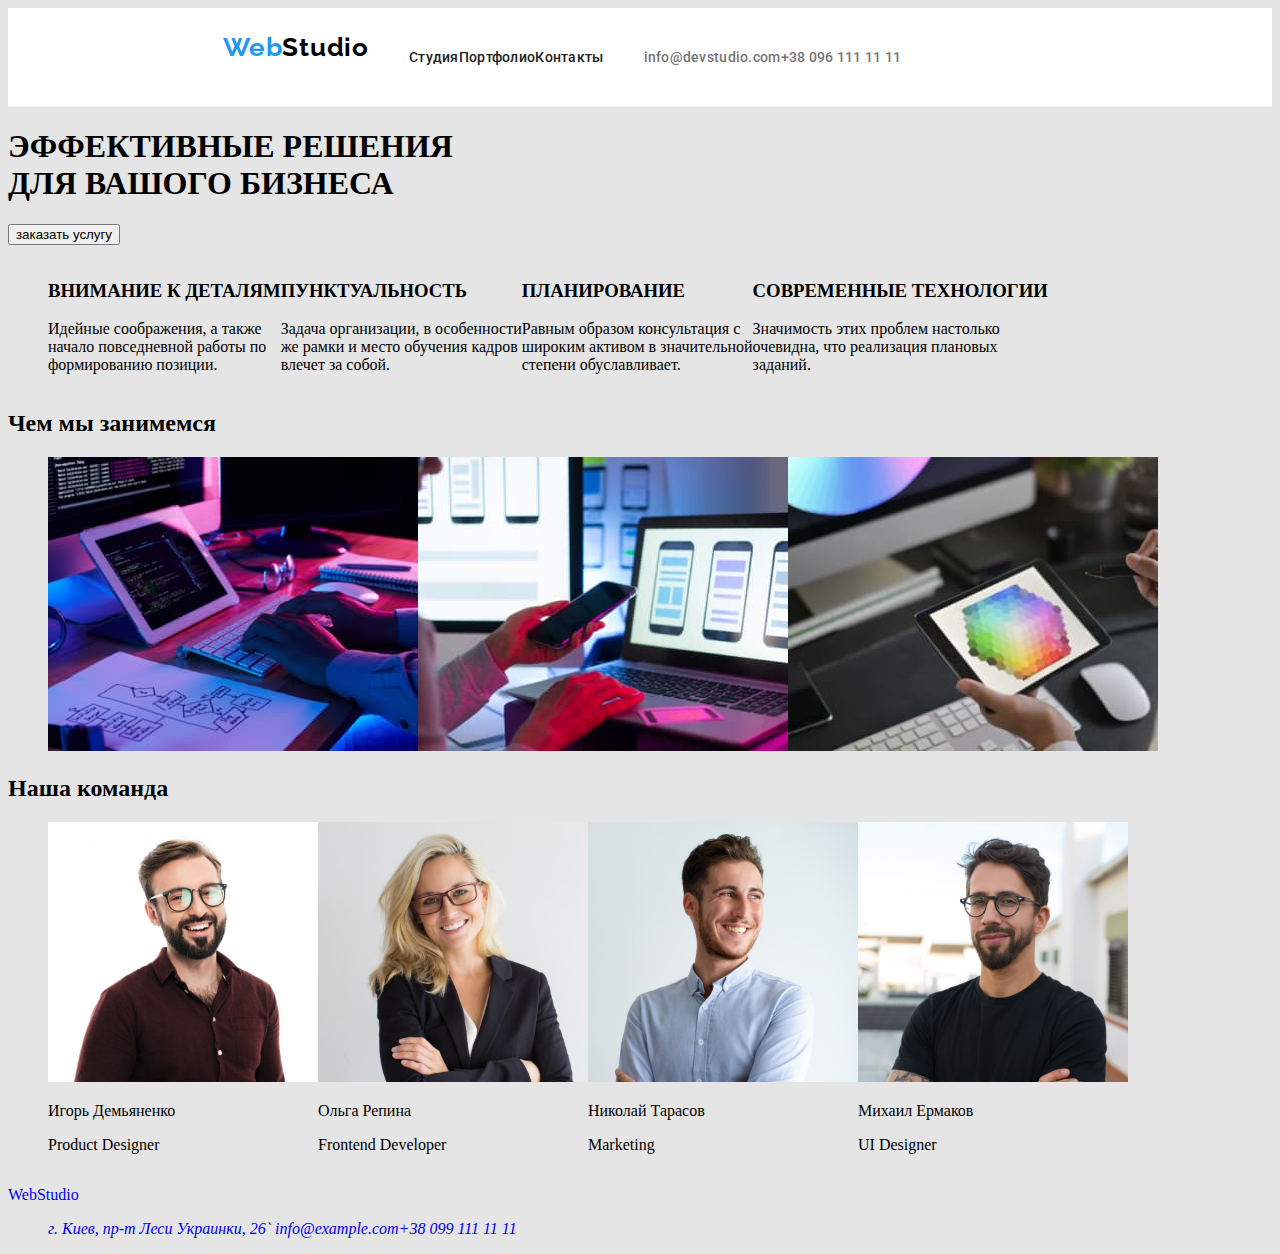
==== index.html @ 20a9e18e "Стилізація 1" ====
<!DOCTYPE html>
<html lang="ru">
<head>
    <meta charset="UTF-8">
    <meta http-equiv="X-UA-Compatible" content="IE=edge">
    <meta name="viewport" content="width=device-width, initial-scale=1.0">
    <link rel="preconnect" href="https://fonts.googleapis.com">
    <link rel="preconnect" href="https://fonts.gstatic.com" crossorigin>
    <link href="https://fonts.googleapis.com/css2?family=Raleway:wght@700&family=Roboto:wght@400;500;700;900&display=swap" rel="stylesheet">
    <link rel="stylesheet" href="/styles/styles.css">
    <title>Студия</title>
</head>
<body>
    <!-- Верхняя линия-->
    <header class="header">
        <a class="link studio-name" href="WebStudio"><span class="web">Web</span>Studio</a>
            <!-- Меню навигации -->
            <nav class="nav-list">
                <ul class="list">               
                    <li>
                        <a class="link header-list wstudio" href="">Студия</a>
                    </li>
                    <li>
                        <a class="link header-list wportfolio" href="/portfolio.html" target="_blank">Портфолио</a>
                    </li>
                    <li>
                        <a class="link header-list wcontacts" href="">Контакты</a>
                    </li>
                </ul>
            </nav>
            <ul class="list">
                <li><a class="link head-contact" href="mailto:info@devstudio.com">info@devstudio.com</a></li>
                <li><a class="link head-contact" href="tel:+380961111111">+38 096 111 11 11</a></li>
            </ul> 
    </header>
    <!-- Шапка сайта -->
    <main>
        <!-- Заказ услуги -->
        <section>
            <h1>ЭФФЕКТИВНЫЕ РЕШЕНИЯ<br>ДЛЯ ВАШОГО БИЗНЕСА</h1>
            <button type="button">заказать услугу</button>
        </section>
        <!-- Особености -->
        <section>
            <ul class="list">
                <li>
                    <h3>ВНИМАНИЕ К ДЕТАЛЯМ</h3>
                    <p>Идейные соображения, а также <br>начало повседневной работы по <br>формированию позиции.</p>
                </li>
                <li>
                    <h3>ПУНКТУАЛЬНОСТЬ</h3>
                    <p>Задача организации, в особенности <br>же рамки и место обучения кадров <br>влечет за собой.</p>
                </li>       
                <li>
                    <h3>ПЛАНИРОВАНИЕ</h3>
                    <p>Равным образом консультация с <br>широким активом в значительной <br>степени обуславливает.</p>
                </li> 
                <li>
                    <h3>СОВРЕМЕННЫЕ ТЕХНОЛОГИИ</h3>
                    <p>Значимость этих проблем настолько <br>очевидна, что реализация плановых <br>заданий.</p>
                </li>
            </ul>
        </section>
        <!-- Информация о работе в фото -->
        <section>
            <h2>Чем мы занимемся</h2>
            <ul class="list">
                <li>
                    <img src="./images/doingone.jpg" alt="Фото чем мы занимаемся" width="370">
                </li>
                <li>
                    <img src="./images/doingtwo.jpg" alt="Фото чем мы занимаемся" width="370">
                </li>
                <li>
                    <img src="./images/doingthree.jpg" alt="Фото чем мы занимаемся" width="370">
                </li>
            </ul>           
        </section>
        <!-- Команда -->
        <section>
            <h2>Наша команда</h2>
            <ul class="list">
                <li><img src="./images/demianenko.jpg" alt="Фото члена нашей команды" width="270">
                    <p>Игорь Демьяненко</p>
                    <p lang="en">Product Designer</p>
                </li>
                <li><img src="./images/repina.jpg" alt="Фото члена нашей команды" width="270">
                    <p>Ольга Репина</p>
                    <p lang="en">Frontend Developer</p>
                </li>
                <li><img src="./images/tarasov.jpg" alt="Фото члена нашей команды" width="270">
                    <p>Николай Тарасов</p>
                    <p lang="en">Marketing</p>
                </li>
                <li><img src="./images/ermakov.jpg" alt="Фото члена нашей команды" width="270">
                    <p>Михаил Ермаков</p>
                    <p lang="en">UI Designer</p>
                </li>  
            </ul>
        </section>
    </main>
    <!-- Подвал сайта -->
    <footer>
        <a class="link" href="WebStudio"><span>Web</span>Studio</a>
        <address>
            <ul class="list">
                <li>
                    <a class="link" href="https://goo.gl/maps/6Xr1MrQCFGWjLaGo9" target="_blank">г. Киев, пр-т Леси Украинки, 26</a>
                </li>
                <li>`
                    <a class="link" href="mailto:info@example.com">info@example.com</a>
                </li>
                <li>
                    <a class="link" href="tel:+380991111111"> +38 099 111 11 11</a>
                </li>
            </ul>
        </address>
    </footer>
</body>
</html>
---- styles/styles.css ----
body {
    font-family: 'Roboto' 'Raleway' sans-serif;
    background-color: #E5E5E5;

}

.list {
    list-style: none;
    display: flex;
}

.link {
    text-decoration: none;
}

.header {
    display: flex;
background: #FFFFFF;
padding-left: 215px;
padding-top: 24px;
padding-bottom: 25px;
padding-right: 93px;
}

.studio-name {
    font-family: Raleway;
    font-style: normal;
    font-weight: bold;
    font-size: 26px;
    line-height: 31px;
    letter-spacing: 0.03em;
    color: #000000;
}

.web {
    font-style: normal;
    font-weight: bold;
    font-size: 26px;
    line-height: 31px;
    letter-spacing: 0.03em;
    color: #2196F3;
}

.header-list {
    font-family: Roboto;
    font-style: normal;
    font-weight: 500;
    font-size: 14px;
    line-height: 16px;
    letter-spacing: 0.02em;
    color: #212121;
}

.header-list:visited {
    color:#212121;
}

.header-list:hover {
    color:#2196F3;
}

.head-contact {
    font-family: Roboto;
    font-style: normal;
    font-weight: 500;
    font-size: 14px;
    line-height: 16px;
    letter-spacing: 0.02em;   
    color: #757575;
}

.head-contact:hover {
   color:#2196F3
}
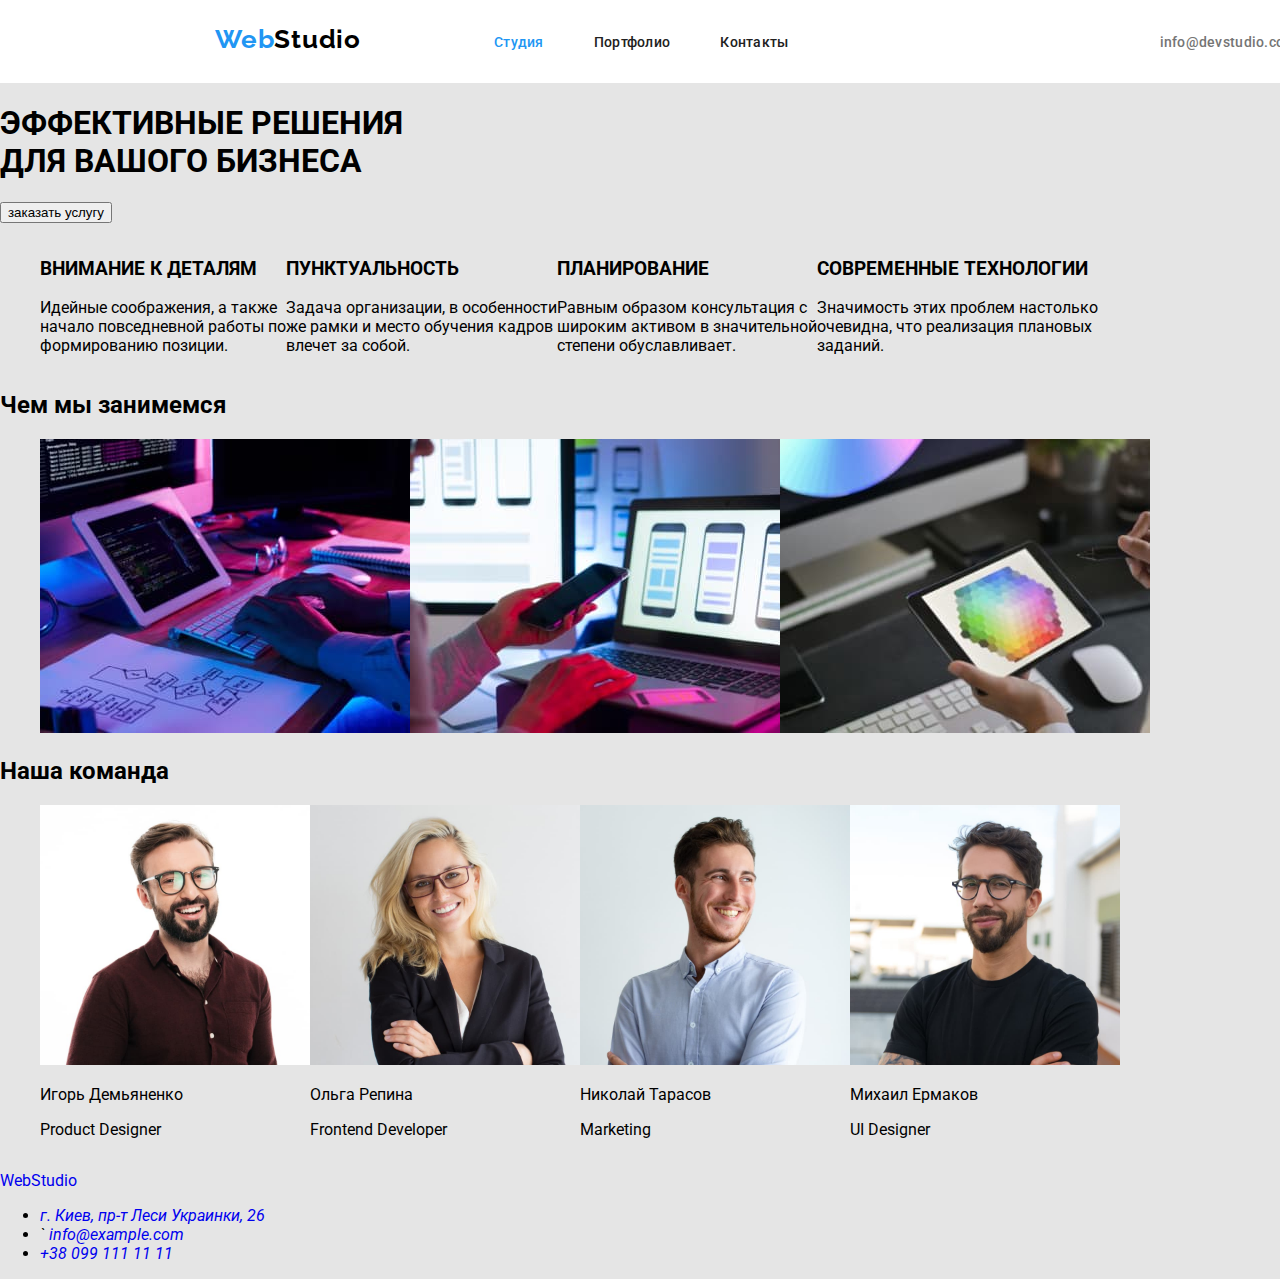
==== commit ea55a0e7: "Сделал основу шапки" ====
--- a/index.html
+++ b/index.html
@@ -13,30 +13,30 @@
 <body>
     <!-- Верхняя линия-->
     <header class="header">
-        <a class="link studio-name" href="WebStudio"><span class="web">Web</span>Studio</a>
+        <a class="link studio-name" href="/index.html"><span class="web">Web</span>Studio</a>
             <!-- Меню навигации -->
-            <nav class="nav-list">
+            <nav class="menu-nav">
                 <ul class="list">               
                     <li>
-                        <a class="link header-list wstudio" href="">Студия</a>
+                        <a class="link list-studio" href="">Студия</a>
                     </li>
                     <li>
-                        <a class="link header-list wportfolio" href="/portfolio.html" target="_blank">Портфолио</a>
+                        <a class="link list-portfolio" href="/portfolio.html">Портфолио</a>
                     </li>
                     <li>
-                        <a class="link header-list wcontacts" href="">Контакты</a>
+                        <a class="link list-contacts" href="">Контакты</a>
                     </li>
                 </ul>
             </nav>
-            <ul class="list">
-                <li><a class="link head-contact" href="mailto:info@devstudio.com">info@devstudio.com</a></li>
-                <li><a class="link head-contact" href="tel:+380961111111">+38 096 111 11 11</a></li>
+            <ul class="list contact-list">
+                <li><a class="link header-mail" href="mailto:info@devstudio.com">info@devstudio.com</a></li>
+                <li><a class="link header-tel" href="tel:+380961111111">+38 096 111 11 11</a></li>
             </ul> 
     </header>
     <!-- Шапка сайта -->
     <main>
         <!-- Заказ услуги -->
-        <section>
+        <section >
             <h1>ЭФФЕКТИВНЫЕ РЕШЕНИЯ<br>ДЛЯ ВАШОГО БИЗНЕСА</h1>
             <button type="button">заказать услугу</button>
         </section>
@@ -103,7 +103,7 @@
     <footer>
         <a class="link" href="WebStudio"><span>Web</span>Studio</a>
         <address>
-            <ul class="list">
+            <ul>
                 <li>
                     <a class="link" href="https://goo.gl/maps/6Xr1MrQCFGWjLaGo9" target="_blank">г. Киев, пр-т Леси Украинки, 26</a>
                 </li>
--- a/styles/styles.css
+++ b/styles/styles.css
@@ -1,7 +1,9 @@
 body {
-    font-family: 'Roboto' 'Raleway' sans-serif;
+    font-family: 'Roboto', sans-serif;
     background-color: #E5E5E5;
-
+    width: 1600px;
+    margin: 0 auto;
+    line-height: 1,5;
 }
 
 .list {
@@ -9,20 +11,28 @@
     display: flex;
 }
 
+
 .link {
     text-decoration: none;
 }
 
 .header {
     display: flex;
-background: #FFFFFF;
-padding-left: 215px;
-padding-top: 24px;
-padding-bottom: 25px;
-padding-right: 93px;
+    /* width: 1600px;
+    height: 80px;
+    left: 0px;
+    top: 0px; */
+    background: #FFFFFF;
+
 }
 
+/* Стилизация WebStudio */
+
 .studio-name {
+    padding-top: 24px;
+    padding-right: 93px;  
+    padding-bottom: 25px;
+    padding-left: 215px;
     font-family: Raleway;
     font-style: normal;
     font-weight: bold;
@@ -41,7 +51,26 @@
     color: #2196F3;
 }
 
-.header-list {
+.menu-nav {
+    padding-top: 16px;
+    padding-bottom: 16px;
+}
+
+.list-studio {
+    padding-top: 100px;
+    padding-right: 50px;
+    padding-bottom: 32px;
+    font-family: Roboto;
+    font-style: normal;
+    font-weight: 500;
+    font-size: 14px;
+    line-height: 16px;
+    letter-spacing: 0.02em;
+    color: #2196F3;
+}
+
+.list-portfolio {
+    padding-right: 50px;
     font-family: Roboto;
     font-style: normal;
     font-weight: 500;
@@ -51,24 +80,69 @@
     color: #212121;
 }
 
-.header-list:visited {
-    color:#212121;
+.list-portfolio:hover {
+    color: #2196F3;
 }
 
-.header-list:hover {
-    color:#2196F3;
-}
-
-.head-contact {
+.list-contacts {
+    padding-right: 331px;
     font-family: Roboto;
     font-style: normal;
     font-weight: 500;
     font-size: 14px;
     line-height: 16px;
-    letter-spacing: 0.02em;   
+    letter-spacing: 0.02em;
+    color: #212121;
+}
+
+.list-contacts:hover {
+    color:#2196F3;
+}
+
+.contact-list {
+    padding-top: 16px;
+    padding-bottom: 16px;
+}
+
+.header-mail {
+    padding-right: 50px;
+    font-family: Roboto;
+    font-style: normal;
+    font-weight: 500;
+    font-size: 14px;
+    line-height: 16px;
+    letter-spacing: 0.02em;
     color: #757575;
 }
 
-.head-contact:hover {
-   color:#2196F3
+.header-mail:hover {
+    color:#2196F3;
 }
+
+.header-tel {
+    font-family: Roboto;
+    font-style: normal;
+    font-weight: 500;
+    font-size: 14px;
+    line-height: 16px;
+    letter-spacing: 0.02em;
+    color: #757575;
+}
+
+.header-tel:hover {
+    color:#2196F3;
+}
+
+/* .list-portfolio,
+.list-contacts,
+.header-mail,
+.header-tel:visited {
+color: #212121;
+}
+
+.list-portfolio,
+.list-contacts,
+.header-mail,
+.header-tel :hover {
+color: #2196F3;
+} */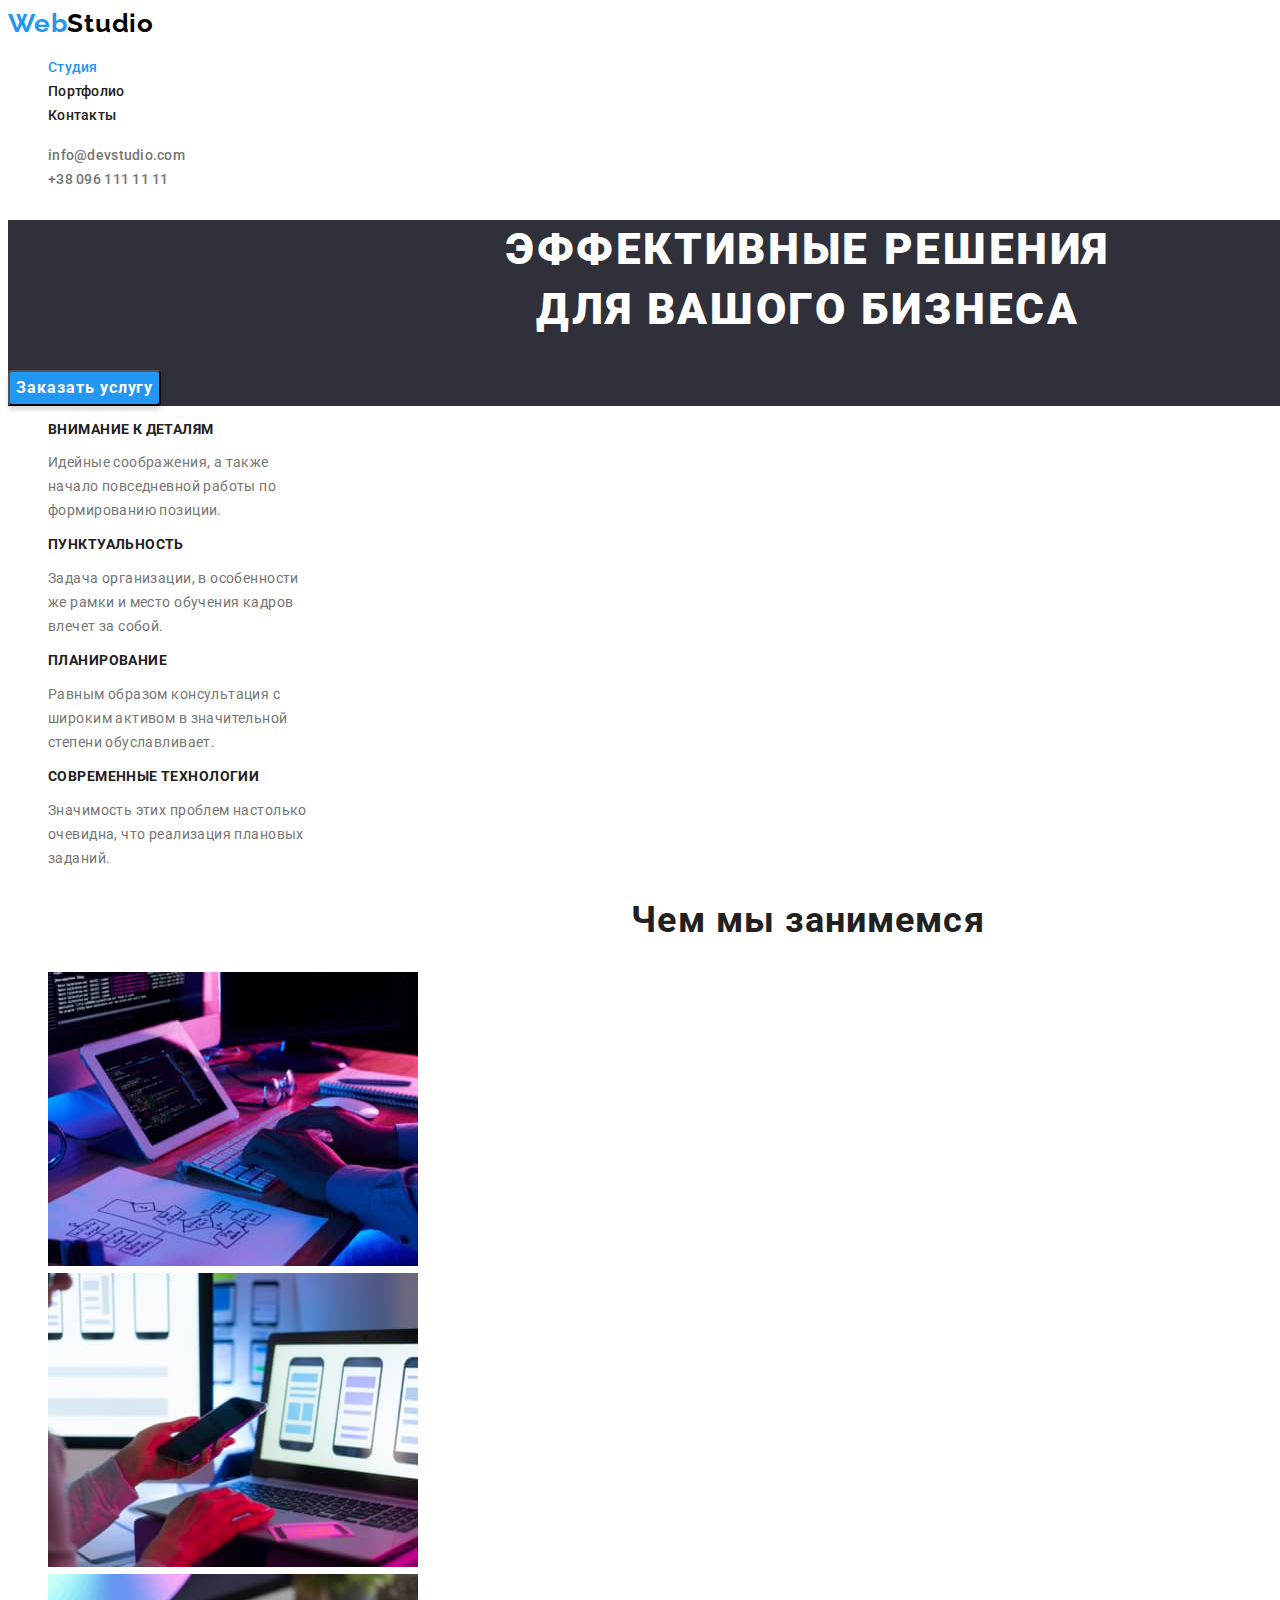
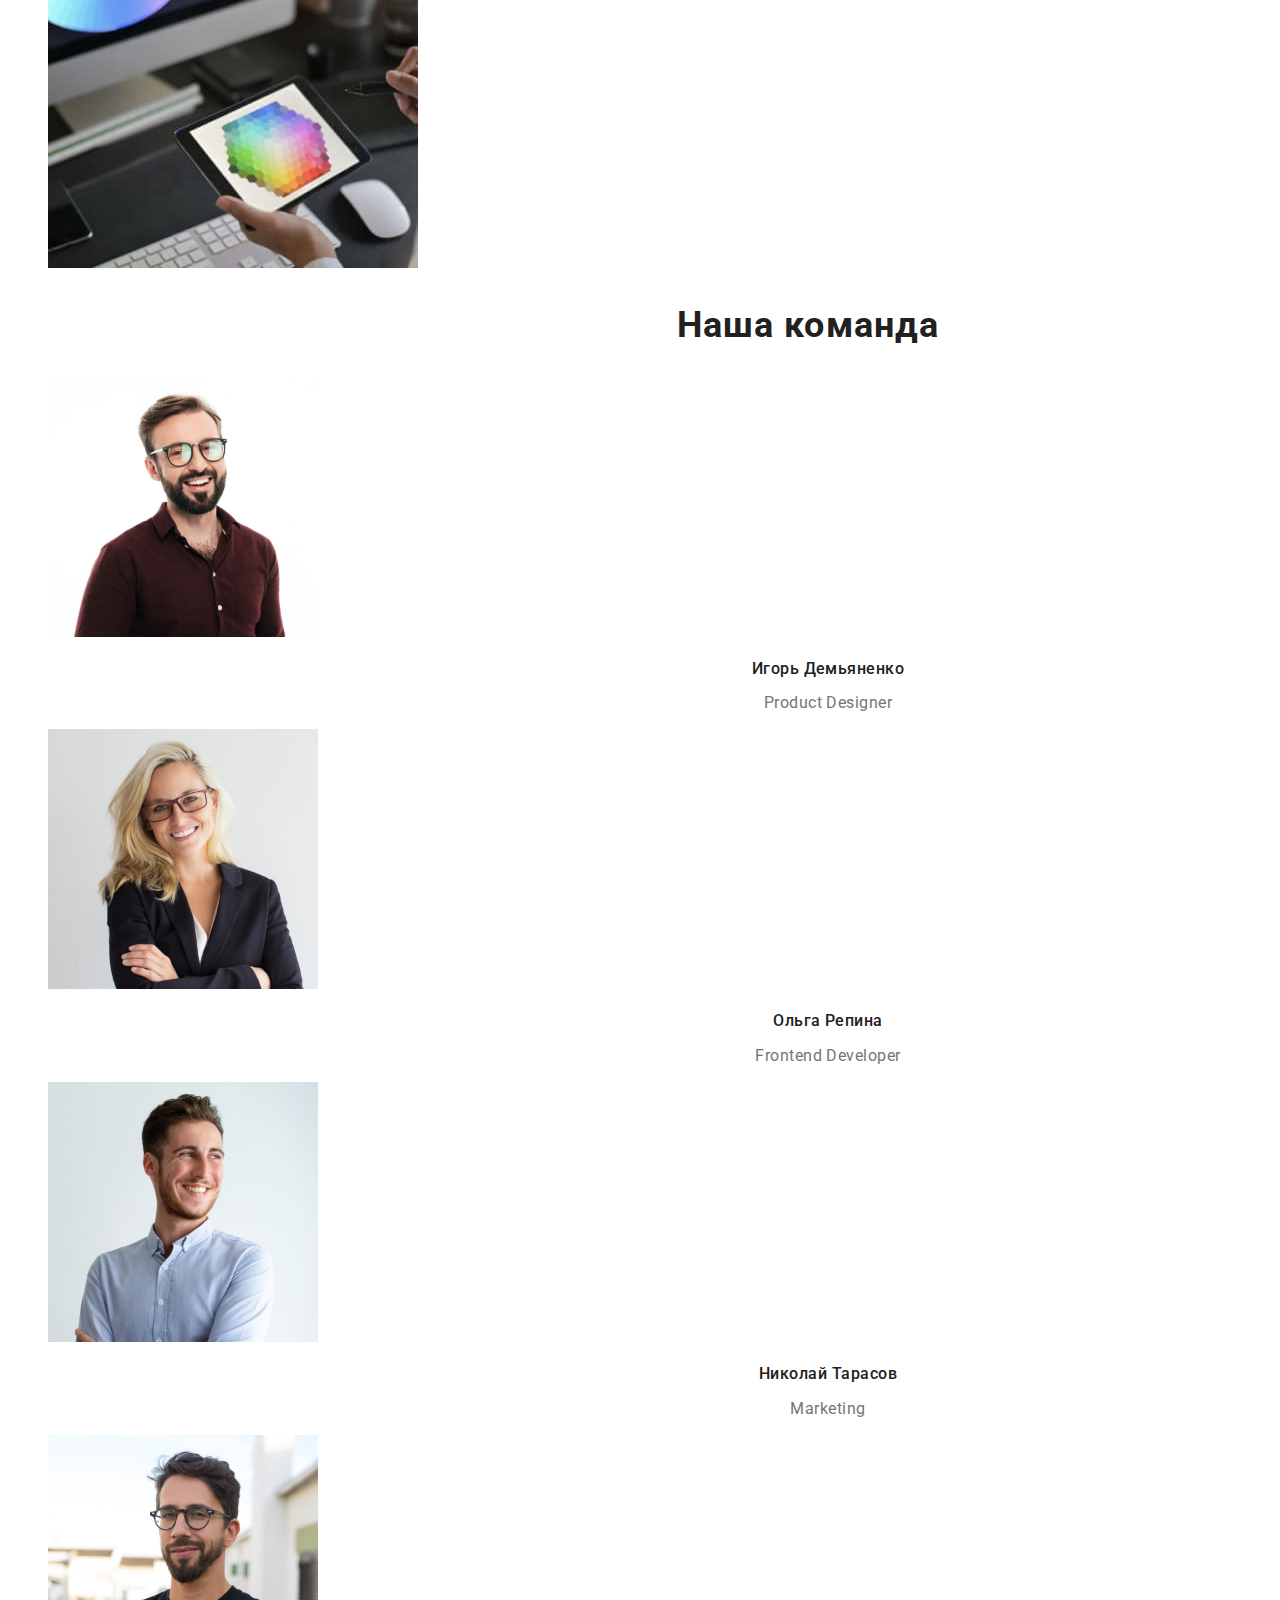
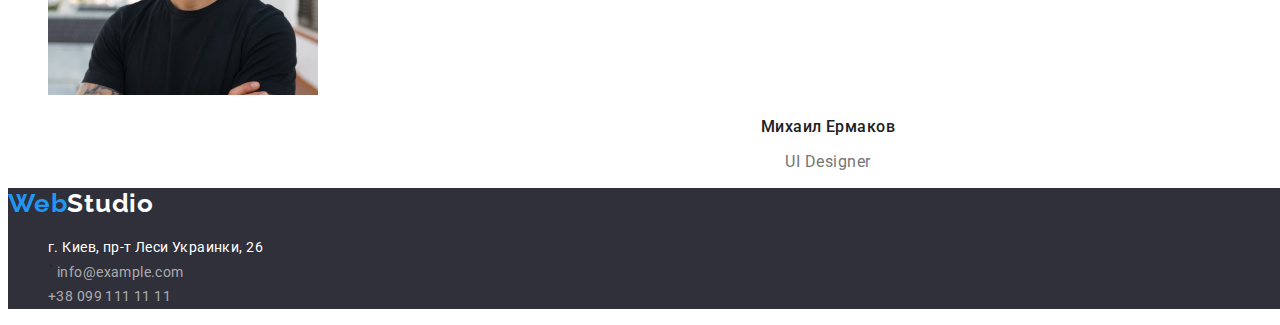
==== commit 86331ea3: "finish?" ====
--- a/index.html
+++ b/index.html
@@ -18,7 +18,7 @@
             <nav class="menu-nav">
                 <ul class="list">               
                     <li>
-                        <a class="link list-studio" href="">Студия</a>
+                        <a class="link list-studio" href="/index.html" style="color: #2196F3;">Студия</a>
                     </li>
                     <li>
                         <a class="link list-portfolio" href="/portfolio.html">Портфолио</a>
@@ -36,34 +36,34 @@
     <!-- Шапка сайта -->
     <main>
         <!-- Заказ услуги -->
-        <section >
-            <h1>ЭФФЕКТИВНЫЕ РЕШЕНИЯ<br>ДЛЯ ВАШОГО БИЗНЕСА</h1>
-            <button type="button">заказать услугу</button>
+        <section class="order-service">
+            <h1 class="order-title">ЭФФЕКТИВНЫЕ РЕШЕНИЯ<br>ДЛЯ ВАШОГО БИЗНЕСА</h1>
+            <button type="button" class="order-button">Заказать услугу</button>
         </section>
         <!-- Особености -->
         <section>
             <ul class="list">
                 <li>
-                    <h3>ВНИМАНИЕ К ДЕТАЛЯМ</h3>
-                    <p>Идейные соображения, а также <br>начало повседневной работы по <br>формированию позиции.</p>
+                    <h3 class="feature-title">ВНИМАНИЕ К ДЕТАЛЯМ</h3>
+                    <p class="feature-item">Идейные соображения, а также <br>начало повседневной работы по <br>формированию позиции.</p>
                 </li>
                 <li>
-                    <h3>ПУНКТУАЛЬНОСТЬ</h3>
-                    <p>Задача организации, в особенности <br>же рамки и место обучения кадров <br>влечет за собой.</p>
+                    <h3 class="feature-title">ПУНКТУАЛЬНОСТЬ</h3>
+                    <p class="feature-item">Задача организации, в особенности <br>же рамки и место обучения кадров <br>влечет за собой.</p>
                 </li>       
                 <li>
-                    <h3>ПЛАНИРОВАНИЕ</h3>
-                    <p>Равным образом консультация с <br>широким активом в значительной <br>степени обуславливает.</p>
+                    <h3 class="feature-title">ПЛАНИРОВАНИЕ</h3>
+                    <p class="feature-item">Равным образом консультация с <br>широким активом в значительной <br>степени обуславливает.</p>
                 </li> 
                 <li>
-                    <h3>СОВРЕМЕННЫЕ ТЕХНОЛОГИИ</h3>
-                    <p>Значимость этих проблем настолько <br>очевидна, что реализация плановых <br>заданий.</p>
+                    <h3 class="feature-title">СОВРЕМЕННЫЕ ТЕХНОЛОГИИ</h3>
+                    <p class="feature-item">Значимость этих проблем настолько <br>очевидна, что реализация плановых <br>заданий.</p>
                 </li>
             </ul>
         </section>
         <!-- Информация о работе в фото -->
         <section>
-            <h2>Чем мы занимемся</h2>
+            <h2 class="photo-title">Чем мы занимемся</h2>
             <ul class="list">
                 <li>
                     <img src="./images/doingone.jpg" alt="Фото чем мы занимаемся" width="370">
@@ -78,40 +78,40 @@
         </section>
         <!-- Команда -->
         <section>
-            <h2>Наша команда</h2>
+            <h2 class="photo-title">Наша команда</h2>
             <ul class="list">
                 <li><img src="./images/demianenko.jpg" alt="Фото члена нашей команды" width="270">
-                    <p>Игорь Демьяненко</p>
-                    <p lang="en">Product Designer</p>
+                    <p class="member-name">Игорь Демьяненко</p>
+                    <p lang="en" class="member-role">Product Designer</p>
                 </li>
                 <li><img src="./images/repina.jpg" alt="Фото члена нашей команды" width="270">
-                    <p>Ольга Репина</p>
-                    <p lang="en">Frontend Developer</p>
+                    <p class="member-name">Ольга Репина</p>
+                    <p lang="en" class="member-role">Frontend Developer</p>
                 </li>
                 <li><img src="./images/tarasov.jpg" alt="Фото члена нашей команды" width="270">
-                    <p>Николай Тарасов</p>
-                    <p lang="en">Marketing</p>
+                    <p class="member-name">Николай Тарасов</p>
+                    <p lang="en" class="member-role">Marketing</p>
                 </li>
                 <li><img src="./images/ermakov.jpg" alt="Фото члена нашей команды" width="270">
-                    <p>Михаил Ермаков</p>
-                    <p lang="en">UI Designer</p>
+                    <p class="member-name">Михаил Ермаков</p>
+                    <p lang="en" class="member-role">UI Designer</p>
                 </li>  
             </ul>
         </section>
     </main>
     <!-- Подвал сайта -->
-    <footer>
-        <a class="link" href="WebStudio"><span>Web</span>Studio</a>
+    <footer class="footer">
+        <a class="link footer-studio-name" href="/index.html"><span class="web">Web</span>Studio</a>
         <address>
-            <ul>
+            <ul class="list">
                 <li>
-                    <a class="link" href="https://goo.gl/maps/6Xr1MrQCFGWjLaGo9" target="_blank">г. Киев, пр-т Леси Украинки, 26</a>
+                    <a class="link footer-adress" href="https://goo.gl/maps/6Xr1MrQCFGWjLaGo9" target="_blank">г. Киев, пр-т Леси Украинки, 26</a>
                 </li>
                 <li>`
-                    <a class="link" href="mailto:info@example.com">info@example.com</a>
+                    <a class="link footer-contact" href="mailto:info@example.com">info@example.com</a>
                 </li>
                 <li>
-                    <a class="link" href="tel:+380991111111"> +38 099 111 11 11</a>
+                    <a class="link footer-contact" href="tel:+380991111111"> +38 099 111 11 11</a>
                 </li>
             </ul>
         </address>
--- a/styles/styles.css
+++ b/styles/styles.css
@@ -1,14 +1,21 @@
+/* ----------Переменные---------- */
+
+:root {
+    --main-color: #2196F3;
+    --text-color: #212121;
+    --grey-color: #757575;
+}
+
 body {
-    font-family: 'Roboto', sans-serif;
-    background-color: #E5E5E5;
+    font-family: 'Roboto', sans-serif; 
+    background-color: #FFFFFF;
+    color: var(--text-color);
     width: 1600px;
-    margin: 0 auto;
-    line-height: 1,5;
+    line-height: 1.5;
 }
 
 .list {
     list-style: none;
-    display: flex;
 }
 
 
@@ -16,133 +23,294 @@
     text-decoration: none;
 }
 
+/* -------------Стилизация Header------------- */
+
 .header {
+    background: #FFFFFF;
+}
+
+/* --Стилизация слова WebStudio-- */
+
+.studio-name {
+    font-family: "Raleway", sans-serif;
+    font-style: normal;
+    font-weight: 700;
+    font-size: 26px;
+    line-height: 1.19; 
+    letter-spacing: 0.03em;
+    color: #000000;
+}
+
+.web {
+    font-weight: 700;
+    font-size: 26px;
+    line-height: 1.19;
+     letter-spacing: 0.03em;
+    color: var(--main-color);
+}
+
+/* --Стилизация меню навигации-- */
+
+.list-studio {
+    font-weight: 500;
+    font-size: 14px;
+    line-height: 1.14;
+    letter-spacing: 0.02em;
+    color: var(--text-color);
+}
+
+.list-portfolio {
+    font-weight: 500;
+    font-size: 14px;
+    line-height: 1.14;
+    letter-spacing: 0.02em;
+    color: var(--text-color);
+}
+
+.list-contacts {
+    font-weight: 500;
+    font-size: 14px;
+    line-height: 1.14;
+    letter-spacing: 0.02em;
+    color: var(--text-color);
+}
+
+.list-studio:hover,
+.list-studio:focus {
+    color: var(--main-color);
+}
+
+.list-portfolio:hover,
+.list-portfolio:focus {
+    color: var(--main-color);
+}
+
+.list-contacts:hover,
+.list-contacts:focus {
+    color: var(--main-color);
+}
+
+/* --Стилизация контактов хедера-- */
+
+.header-mail {
+    font-family: "Roboto", sans-serif;
+    font-weight: 500;
+    font-size: 14px;
+    line-height: 1.14;
+    letter-spacing: 0.02em;
+    color: var(--grey-color);
+}
+
+.header-tel {
+    font-family: "Roboto", sans-serif;
+    font-style: normal;
+    font-weight: 500;
+    font-size: 14px;
+    line-height: 1.14;
+    letter-spacing: 0.02em;
+    color: var(--grey-color);
+}
+
+.header-mail:hover,
+.header-mail:focus,
+.header-tel:hover,
+.header-tel:focus {
+   color: var(--main-color);
+}
+
+/* -------------Стилизация Main------------- */
+
+/* --Стилизация блока заказа услуг-- */
+
+.order-service {
+    background: #2F303A;
+}
+
+.order-title {
+    font-weight: 900;
+    font-size: 44px;
+    line-height: 1.36;
+    text-align: center;
+    letter-spacing: 0.06em;
+    text-transform: uppercase;
+    color: #FFFFFF;
+}
+
+.order-button {
+    font-family: "Roboto", sans-serif;
+    font-style: normal;
+    font-weight: 700;
+    font-size: 16px;
+    line-height: 1.87;
     display: flex;
-    /* width: 1600px;
-    height: 80px;
-    left: 0px;
-    top: 0px; */
-    background: #FFFFFF;
-
-}
-
-/* Стилизация WebStudio */
-
-.studio-name {
-    padding-top: 24px;
-    padding-right: 93px;  
-    padding-bottom: 25px;
-    padding-left: 215px;
-    font-family: Raleway;
-    font-style: normal;
-    font-weight: bold;
+    align-items: center;
+    text-align: center;
+    letter-spacing: 0.06em;
+    color: #FFFFFF;
+    background: var(--main-color);
+    box-shadow: 0px 4px 4px rgba(0, 0, 0, 0.15);
+    border-radius: 4px;
+}
+
+.order-button:hover,
+.order-button:focus {
+    background: #188CE8;
+    box-shadow: 0px 4px 4px rgba(0, 0, 0, 0.15);
+    border-radius: 4px;;
+}
+
+/* --Стилизация блока особеностей-- */
+
+.feature-title {
+    font-weight: 700;
+    font-size: 14px;
+    line-height: 1.14;
+    letter-spacing: 0.03em;
+    text-transform: uppercase;
+    color: var(--text-color);
+}
+
+.feature-item {
+    font-weight: normal;
+    font-size: 14px;
+    line-height: 1.71;
+    letter-spacing: 0.03em; 
+    color: var(--grey-color);  
+}
+
+/* --Стилизация блока о работе и команде-- */
+
+.photo-title {
+    font-weight: 700;
+    font-size: 36px;
+    line-height: 1.16;
+    text-align: center;
+    letter-spacing: 0.03em;
+    color: var(--text-color);
+}
+
+.member-name {
+    font-weight: 500;
+    font-size: 16px;
+    line-height: 1.18;
+    text-align: center;
+    letter-spacing: 0.03em;
+    color: var(--text-color);
+}
+
+.member-role {
+    font-size: 16px;
+    line-height: 1.18;
+    text-align: center;
+    letter-spacing: 0.03em;
+    color: var(--grey-color);
+}
+
+/* -------------Стилизация Footer------------- */
+
+.footer {
+    background: #2F303A;
+}
+
+.footer-studio-name {
+    font-family: "Raleway", sans-serif;
+    font-style: normal;
+    font-weight: 700;
     font-size: 26px;
-    line-height: 31px;
-    letter-spacing: 0.03em;
-    color: #000000;
-}
-
-.web {
-    font-style: normal;
-    font-weight: bold;
-    font-size: 26px;
-    line-height: 31px;
-    letter-spacing: 0.03em;
-    color: #2196F3;
-}
-
-.menu-nav {
-    padding-top: 16px;
-    padding-bottom: 16px;
-}
-
-.list-studio {
-    padding-top: 100px;
-    padding-right: 50px;
-    padding-bottom: 32px;
-    font-family: Roboto;
-    font-style: normal;
-    font-weight: 500;
-    font-size: 14px;
-    line-height: 16px;
-    letter-spacing: 0.02em;
-    color: #2196F3;
-}
-
-.list-portfolio {
-    padding-right: 50px;
-    font-family: Roboto;
-    font-style: normal;
-    font-weight: 500;
-    font-size: 14px;
-    line-height: 16px;
-    letter-spacing: 0.02em;
-    color: #212121;
-}
-
-.list-portfolio:hover {
-    color: #2196F3;
-}
-
-.list-contacts {
-    padding-right: 331px;
-    font-family: Roboto;
-    font-style: normal;
-    font-weight: 500;
-    font-size: 14px;
-    line-height: 16px;
-    letter-spacing: 0.02em;
-    color: #212121;
-}
-
-.list-contacts:hover {
-    color:#2196F3;
-}
-
-.contact-list {
-    padding-top: 16px;
-    padding-bottom: 16px;
-}
-
-.header-mail {
-    padding-right: 50px;
-    font-family: Roboto;
-    font-style: normal;
-    font-weight: 500;
-    font-size: 14px;
-    line-height: 16px;
-    letter-spacing: 0.02em;
-    color: #757575;
-}
-
-.header-mail:hover {
-    color:#2196F3;
-}
-
-.header-tel {
-    font-family: Roboto;
-    font-style: normal;
-    font-weight: 500;
-    font-size: 14px;
-    line-height: 16px;
-    letter-spacing: 0.02em;
-    color: #757575;
-}
-
-.header-tel:hover {
-    color:#2196F3;
-}
-
-/* .list-portfolio,
-.list-contacts,
-.header-mail,
-.header-tel:visited {
-color: #212121;
-}
-
-.list-portfolio,
-.list-contacts,
-.header-mail,
-.header-tel :hover {
-color: #2196F3;
-} */+    line-height: 1.19; 
+    letter-spacing: 0.03em;
+    color: #FFFFFF;
+}
+
+
+.footer-adress {
+    font-family: "Roboto", sans-serif;
+    font-style: normal;
+    font-weight: normal;
+    font-size: 14px;
+    line-height: 1.71;
+    letter-spacing: 0.03em;
+    color: #FFFFFF;
+}
+
+.footer-contact {
+    font-family: "Roboto", sans-serif;
+    font-style: normal;
+    font-weight: normal;
+    font-size: 14px;
+    line-height: 1.71;
+    letter-spacing: 0.03em;
+    color: rgba(255, 255, 255, 0.6);
+}
+
+.footer-adress:visited {
+    color: rgba(255, 255, 255, 0.6);
+}
+
+/* ----------Стилизация портфолио---------- */
+
+/* -- Фильтры -- */
+
+
+
+.filter-btn {
+    font-family: "Roboto", sans-serif;
+    font-style: normal;
+    font-weight: 500;
+    font-size: 16px;
+    line-height: 1.62;
+    text-align: center;
+    letter-spacing: 0.03em;
+    color: var(--text-color);
+    background: #F5F4FA;
+    border-radius: 4px;
+}
+
+.filter-btn:active {
+    background: var(--main-color);
+    box-shadow: 0px 3px 1px rgba(0, 0, 0, 0.1), 0px 1px 2px rgba(0, 0, 0, 0.08), 0px 2px 2px rgba(0, 0, 0, 0.12);
+    border-radius: 4px;
+}
+
+.portfolio-title {
+    font-family: "Roboto", sans-serif;
+    font-style: normal;
+    font-weight: 700;
+    font-size: 18px;
+    line-height: 2.00;
+    letter-spacing: 0.06em;
+    color: var(--text-color);
+}
+
+.portfolio-item {
+    font-family: "Roboto", sans-serif;
+    font-weight: normal;
+    font-size: 16px;
+    line-height: 1.87;
+    letter-spacing: 0.03em;
+    color: var(--grey-color);
+}
+
+.web-sites,
+.app,
+.design,
+.marketing {
+    float: left;
+    background-color: #2196F3;
+    color: #ffffff;
+    width: 100px;
+    line-height: 100px;
+    text-align: center;
+    margin: 2px;
+    display: none;
+}
+
+.show {
+    display: block;
+}
+
+.filter-btn,.active {
+    background: #2196F3;
+    box-shadow: 0px 3px 1px rgba(0, 0, 0, 0.1), 0px 1px 2px rgba(0, 0, 0, 0.08), 0px 2px 2px rgba(0, 0, 0, 0.12);
+    border-radius: 4px;
+}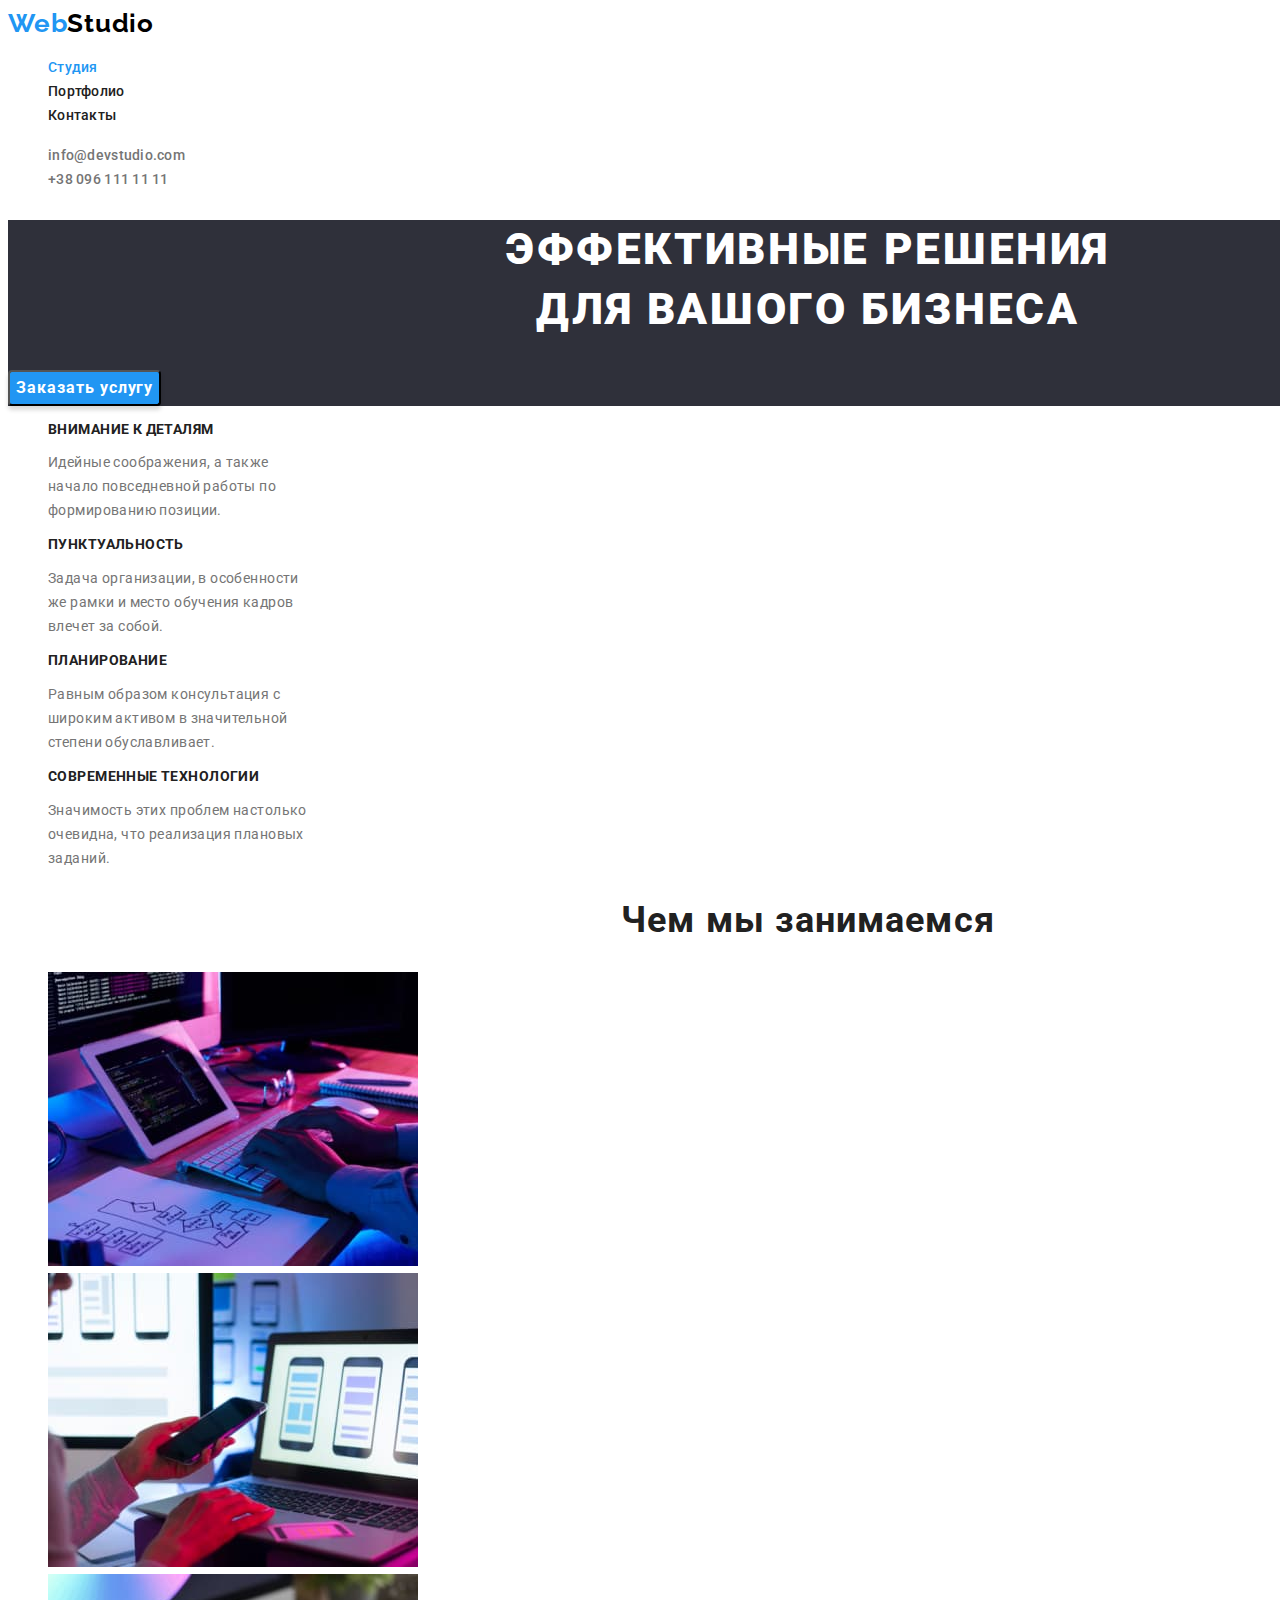
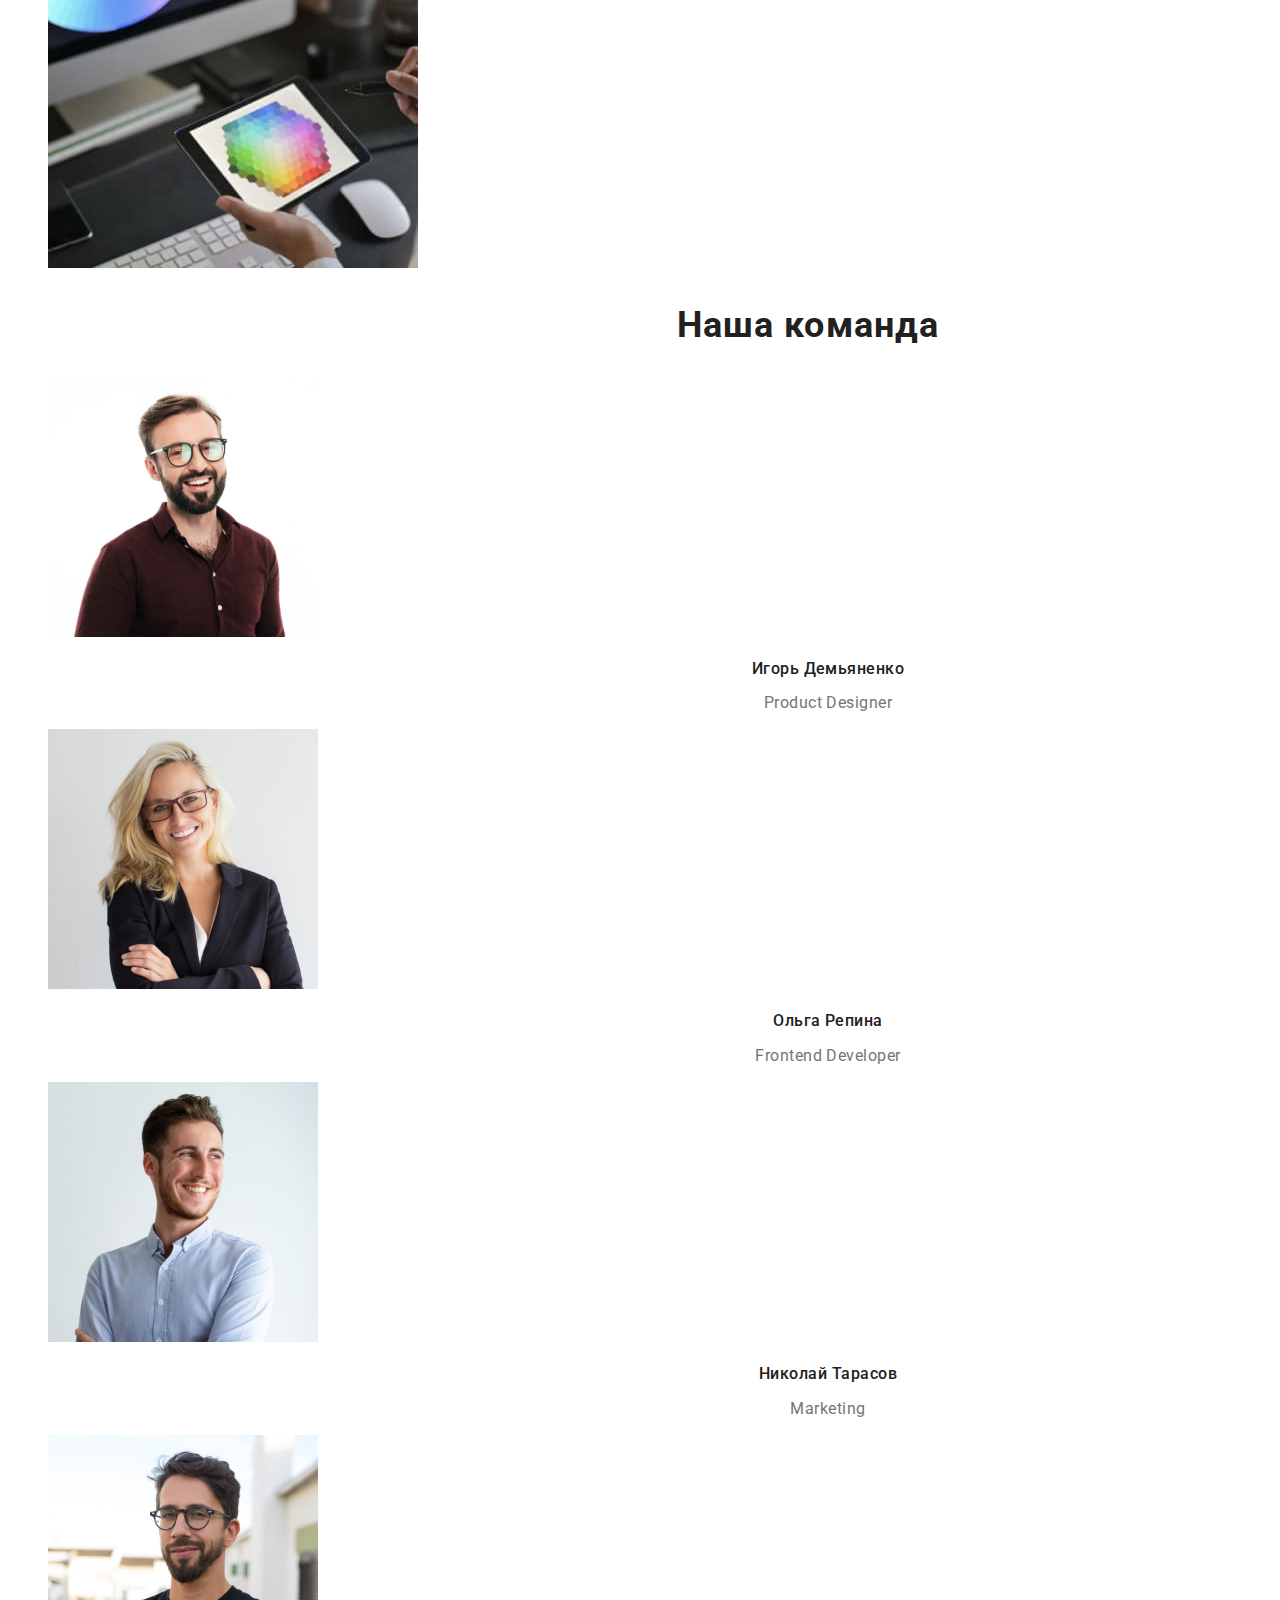
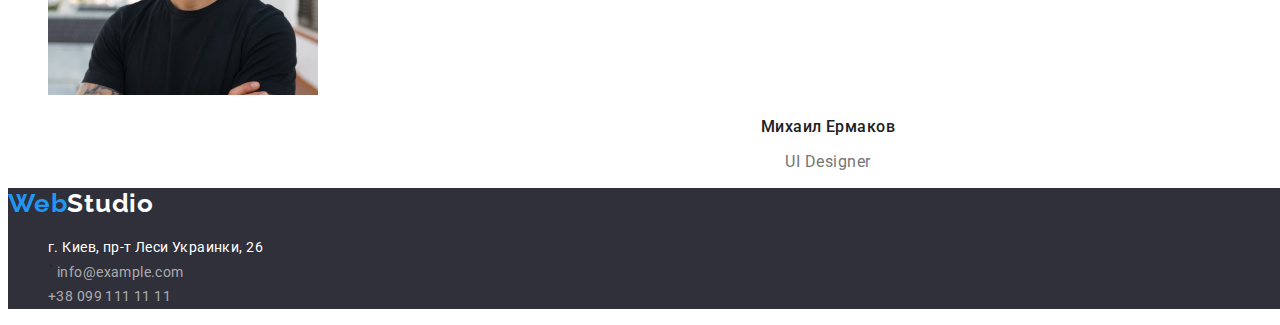
==== commit bee09e42: "fix #6 19.12.2021" ====
--- a/index.html
+++ b/index.html
@@ -7,21 +7,21 @@
     <link rel="preconnect" href="https://fonts.googleapis.com">
     <link rel="preconnect" href="https://fonts.gstatic.com" crossorigin>
     <link href="https://fonts.googleapis.com/css2?family=Raleway:wght@700&family=Roboto:wght@400;500;700;900&display=swap" rel="stylesheet">
-    <link rel="stylesheet" href="/styles/styles.css">
+    <link rel="stylesheet" href="./styles/styles.css">
     <title>Студия</title>
 </head>
 <body>
     <!-- Верхняя линия-->
     <header class="header">
-        <a class="link studio-name" href="/index.html"><span class="web">Web</span>Studio</a>
+        <a class="link studio-name" href="./index.html"><span class="web">Web</span>Studio</a>
             <!-- Меню навигации -->
             <nav class="menu-nav">
                 <ul class="list">               
                     <li>
-                        <a class="link list-studio" href="/index.html" style="color: #2196F3;">Студия</a>
+                        <a class="link list-studio current" href="./index.html">Студия</a>
                     </li>
                     <li>
-                        <a class="link list-portfolio" href="/portfolio.html">Портфолио</a>
+                        <a class="link list-portfolio" href="./portfolio.html">Портфолио</a>
                     </li>
                     <li>
                         <a class="link list-contacts" href="">Контакты</a>
@@ -63,7 +63,7 @@
         </section>
         <!-- Информация о работе в фото -->
         <section>
-            <h2 class="photo-title">Чем мы занимемся</h2>
+            <h2 class="photo-title">Чем мы занимаемся</h2>
             <ul class="list">
                 <li>
                     <img src="./images/doingone.jpg" alt="Фото чем мы занимаемся" width="370">
--- a/styles/styles.css
+++ b/styles/styles.css
@@ -88,6 +88,10 @@
 .list-contacts:hover,
 .list-contacts:focus {
     color: var(--main-color);
+}
+
+.current { 
+    color: #2196F3; 
 }
 
 /* --Стилизация контактов хедера-- */
@@ -291,25 +295,14 @@
     color: var(--grey-color);
 }
 
-.web-sites,
-.app,
-.design,
-.marketing {
-    float: left;
-    background-color: #2196F3;
-    color: #ffffff;
-    width: 100px;
-    line-height: 100px;
-    text-align: center;
-    margin: 2px;
-    display: none;
-}
-
-.show {
-    display: block;
-}
-
-.filter-btn,.active {
+.active {
+    font-family: "Roboto", sans-serif;
+    font-weight: 500;
+    font-size: 16px;
+    line-height: 1.62;
+    text-align: center;
+    letter-spacing: 0.03em;
+    color: #FFFFFF;
     background: #2196F3;
     box-shadow: 0px 3px 1px rgba(0, 0, 0, 0.1), 0px 1px 2px rgba(0, 0, 0, 0.08), 0px 2px 2px rgba(0, 0, 0, 0.12);
     border-radius: 4px;
